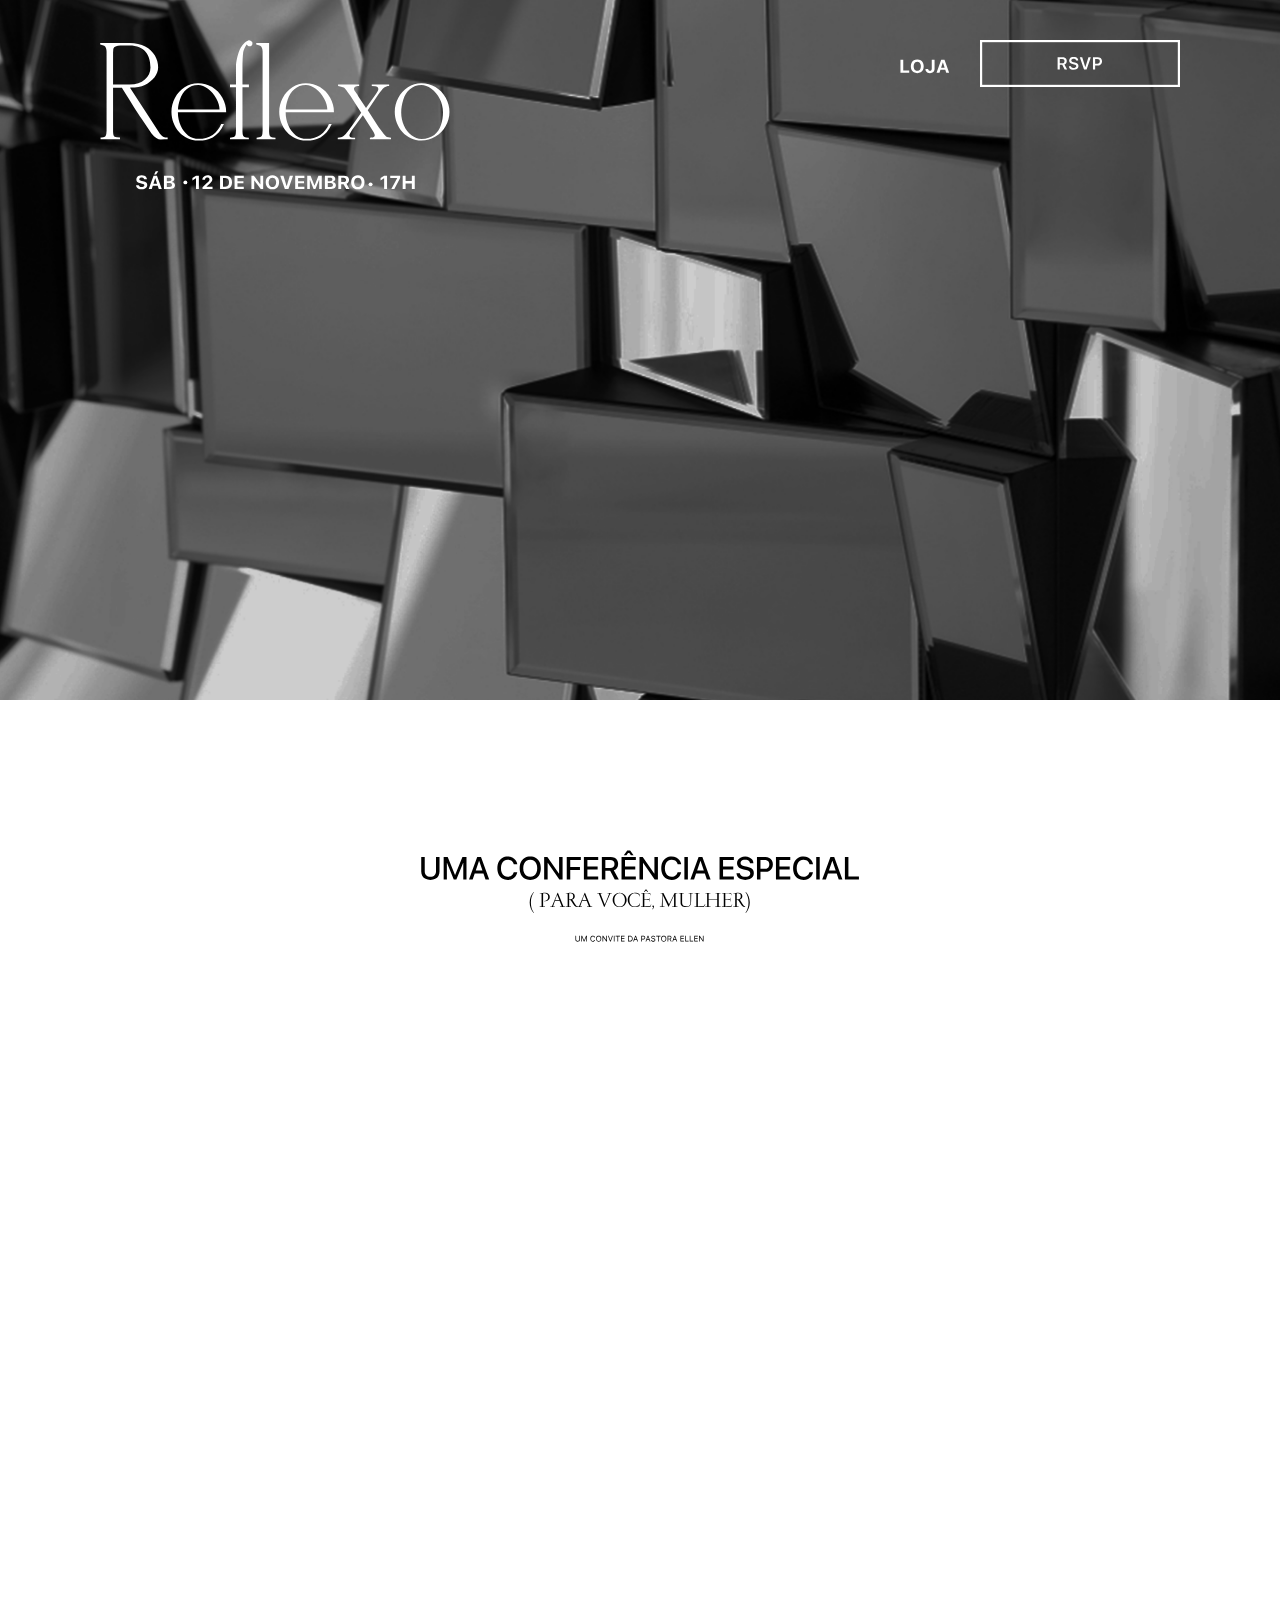
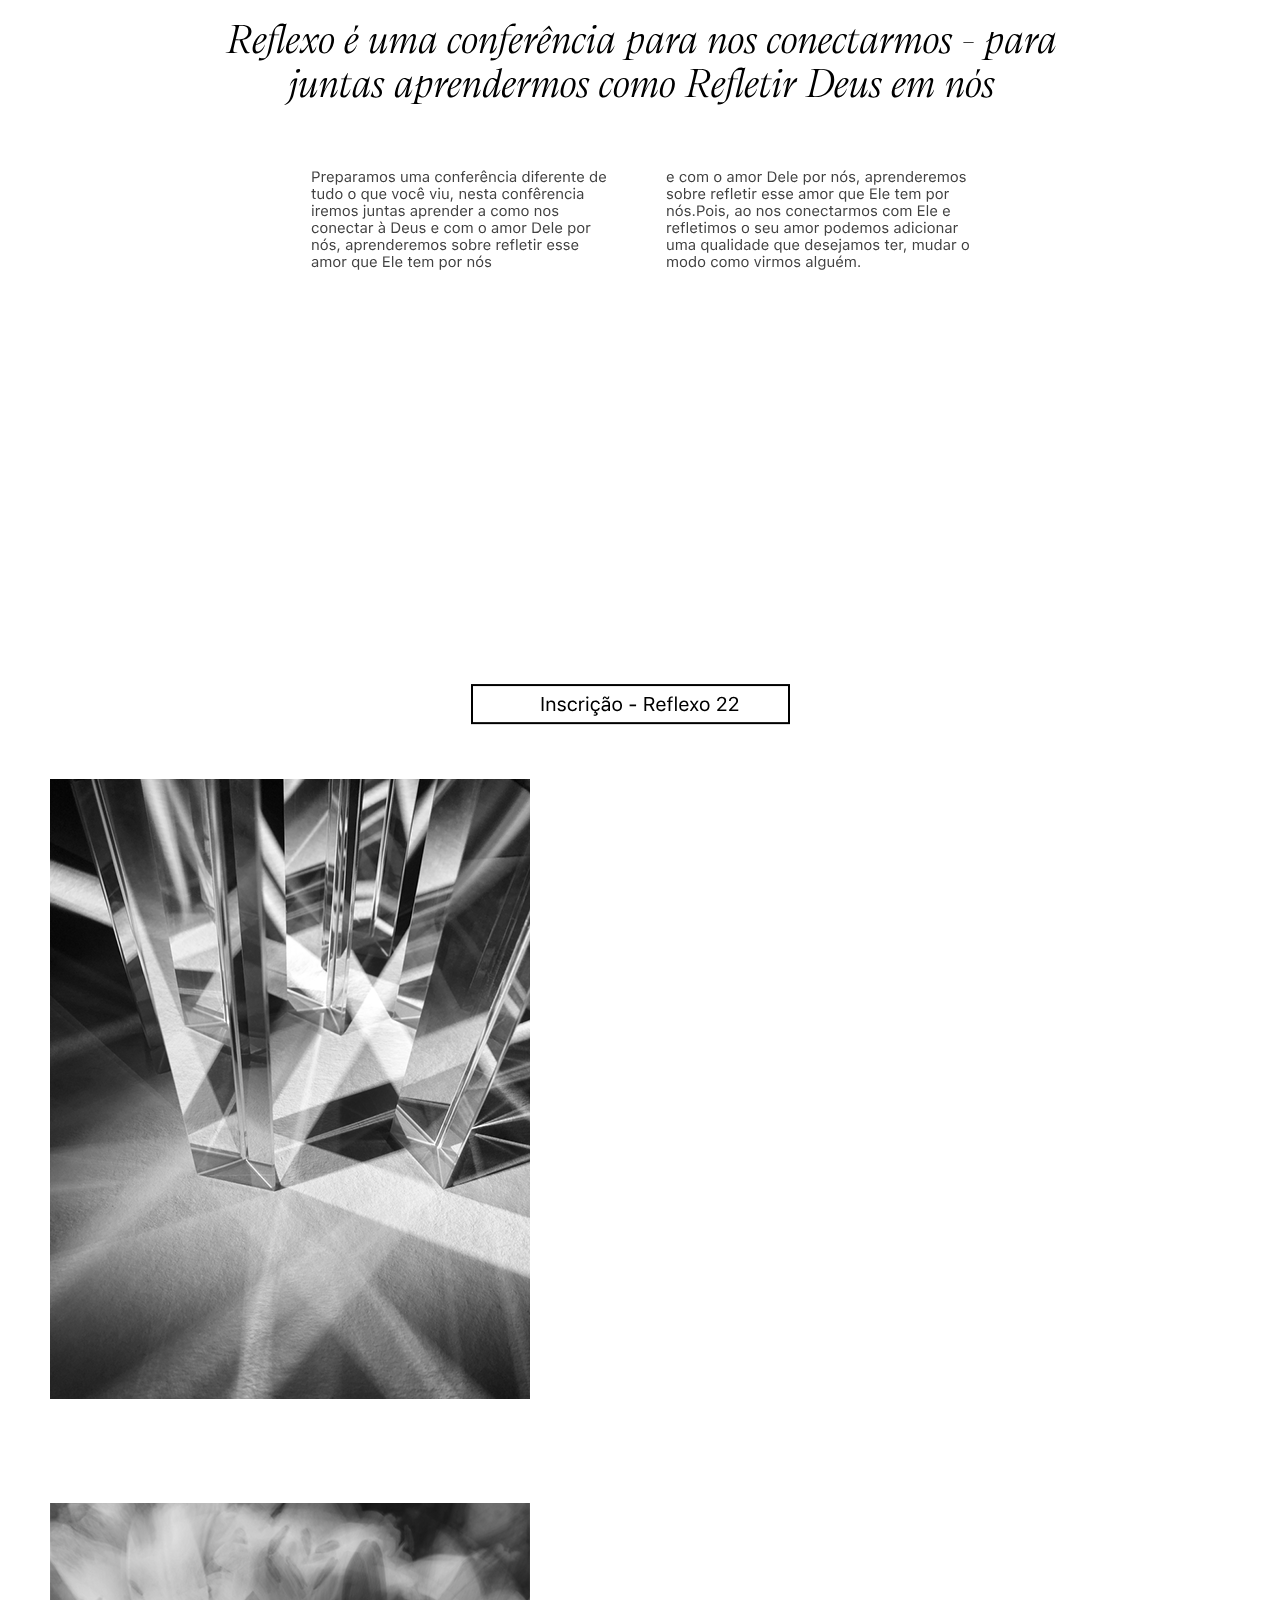
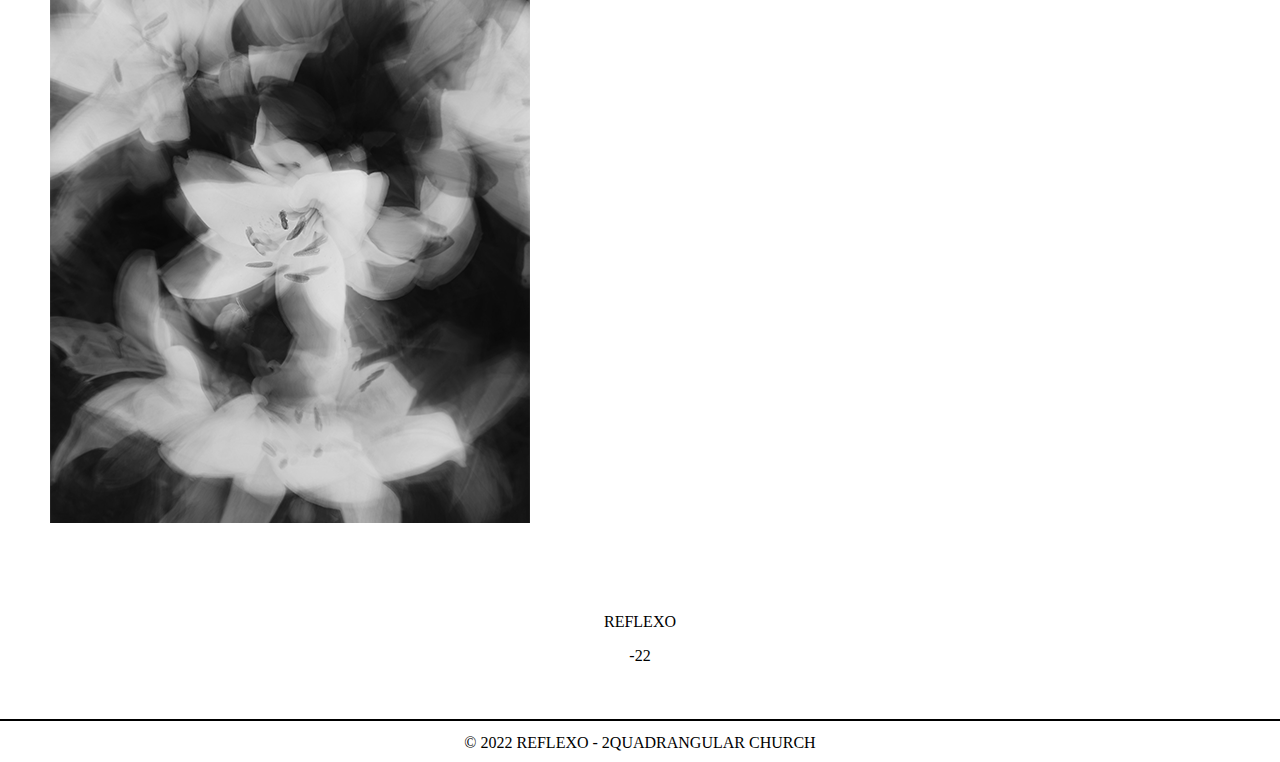
==== Interface01/index.html @ 7c1afe5a "LandingPage ok" ====
<!DOCTYPE html>
<html lang="pt-br">

<head>
    <meta charset="UTF-8">
    <meta name="viewport" content="width=device-width, initial-scale=1.0">
    <title>Reflexo22</title>
    <link rel="stylesheet" href="assets/css/classe.css">
    <link rel="stylesheet" href="assets/css/id.css">
    <link rel="stylesheet" href="assets/css/style.css">
    <link rel="stylesheet" href="assets/css/mobile.css">
</head>

<body>
    <!-- SESSÃO 01 OK -->
    <section id="s01">
        <header class="flexB">
            <article class="flexC">
                <img id="titulo" src="assets/svg/texto.svg">
                <img id="data" src="assets/svg/data.svg">
            </article>
            <article>
                <a href="loja.html"><img id="loja" src="assets/svg/loja.svg" width="50px"></a>
                <a href="#s03"><img src="assets/svg/botao.svg" width="200px" class="cursor-p"></a>
            </article>
        </header>
    </section>
    <!-- SESSÃO 02 OK -->
    <section id="s02" class="flexC">
        <article class="flexC">
            <img id="headVideo" src="assets/svg/headVideo.svg">
        </article>
        <!-- video -->
        <div class="center">
            <iframe width="1069" height="601" src="https://www.youtube.com/embed/jVNdxOet0wg" title="" frameborder="0"
                allow="accelerometer; autoplay; clipboard-write; encrypted-media; gyroscope; picture-in-picture"
                allowfullscreen>
            </iframe>
        </div>
        <div>
            <img id="texto01" src="assets/textos/texto.svg">
        </div>
        <div id="colum2">
            <section class="colunas">
                <img class="textoColunas" src="assets/textos/coluna01.svg">
            </section>
            <section class="colunas">
                <img class="textoColunas" src="assets/textos/coluna02.svg">
            </section>
        </div>
    </section>
    <!-- SESSÃO 03 OK -->
    <section id="s03">
        <header class="flexC">
            <div id="convite">
            </div>
            <a
                href="https://www.mercadopago.com.br/paid?code=D1SPL0YGO&utm_source=google&utm_medium=search&utm_campaign=MLB_MP_G_AO_BKW_X_SEARCH_INST_TXS_HOME&utm_content=INST_HOME_MP&utm_term=CAMPANHA_HOME_INSTITUCIONAL_PURO&matt_tool=70839661&matt_word=MLB_MP_G_AO_GEN_ALL_BRAND_ALL_CONV&utm_term=EXTENSAO_PRECO&gclid=Cj0KCQjwy5maBhDdARIsAMxrkw26RHLJlqGehQirbl5US_aMiRdnbGLst3f-mf5sZm-TN3CDW5MVgeQaAkW3EALw_wcB"><img
                    id="botaoI" src="assets/svg/inscricao.svg"></a>
        </header>
    </section>
    <!-- SESSÃO 04 OK -->
    <section id="s04">
        <article class="flexR1">
            <div>
                <img class="coluna" src="artes/FOTOS 480/Imagem 1 - 480.png">
            </div>
            <div>
                <img class="coluna" src="artes/FOTOS 480/Imagem 2 - 480.png">
            </div>
        </article>
        <footer class="flex p1010">
            <P>REFLEXO</P>
            <P>-22</P>
        </footer>
    </section>
    <!-- FOOTER OK -->
    <footer>
        <hr id="hr">
        <div class="p5pxtop">© 2022 REFLEXO - 2QUADRANGULAR CHURCH</div>
    </footer>
</body>

</html>
---- Interface01/assets/css/classe.css ----
@font-face {
    font-family: 'calvino';
    src: url(../fonts/Calvino-Grande-Black-trial.ttf);
}
.texto05{
    width: 350px;
}
.white{
    color: white;
}
.flexB{
    display: flex;
    justify-content: space-between;

}
.flexC{
    align-items: center;
    display: flex;
    flex-direction: column;
}
.cursor-p{
    cursor: pointer;
}
.center{
    display: flex;
    justify-content: center;
}
.p5pxtop{
    padding-top: 5px;
}
.flexR{
    display: flex;
    justify-content: center;
    flex-wrap: wrap;
}
.coluna{
    padding: 50px;
}
.p1010{
    padding-right: 10vw;
    padding-left: 10vw;
}
---- Interface01/assets/css/id.css ----
/* SESSÃO 01 */
#s01{
    height: 700px;
    background-image: url("../images/back.png");
    -webkit-background-size: cover;
    -moz-background-size: cover;
    background-size: cover;
    -o-background-size: cover;
    padding-left: 100px;
    padding-right: 100px;
}
/* SESSÃO 02 */
#s02{
    padding-top: 150px;
    padding-bottom: 150px;
    display: flex;
    justify-content: center;
}
#s02 article {  
    align-items: center;
    padding-bottom: 30px;
}
#headVideo{
    width: 50%;
}
#loja{
    padding-bottom: 12.5px;
    padding-right: 2vw;
}
#titulo{
    width: 350px;
}
#data{
    width: 280px;
    text-align: center;
    padding-top: 30px;
}
#texto01{
    text-align: center;
    padding-top: 50px;
}
#colum2{
    display: flex;
    justify-content: center;
}
#colum2 .colunas{
    padding: 30px;
    padding-top: 60px;
}
#convite{
    align-items: center;
    padding-top: 60px;
    padding-bottom: 130px;
}
#convite img{
    padding-bottom: 50px;
}
#hr{
    border: 1.2px solid black;
}
#botaoI{
    padding-right: 20px;
}
---- Interface01/assets/css/style.css ----
body{
    background-color: rgb(255, 255, 255);
    padding: 0 0 0 0!important;
    margin: 0 0 0 0 !important;
}
header{
    padding-top: 40px;
}
footer{
    text-align: center;
    padding-top: 20px;
    padding-bottom: 10px;
}
---- Interface01/assets/css/mobile.css ----
@media only screen and (max-width: 600px){
    /* SESSÃO 01 */
    #s01{
        height: 530px;
    }
    #titulo{
        width: 250px;
    }
    #data{
        width: 180px;
    }
    .flexB{
        flex-direction: column;
        justify-content: space-between;
    }
    #s01 .flexB{
        height: 450px;
        padding-bottom: 40px;
    }
    .flexB article{
        text-align: center;
    }
    /* FIM SESSÃO 01 */
    /* SESSÃO 02 */
    #s02{
        padding-top: 70px;
        margin-right: 10%;
        padding-bottom: 0px;
    }
    #headVideo{
        width: 90%;

    }
    .flexC{
        justify-content: center ;
    }
    iframe{
        width: 100%;
        height: 250px;
    }
    #texto01 img{
        width: 90%;
        padding-bottom: 20px;
    }
    #colum2{
        flex-direction: column;
    }
    .colunas img{
        margin-right: 50px;
        margin-left: 50px;
        align-items: center;
    }
    #texto05{
        width: 200px;
    }
    #colum2 .colunas{
        padding: 20px;
        padding-top: 0px;
    }
    /* FIM SESSÃO 02 */
    /* SESSÃO 03 */
}
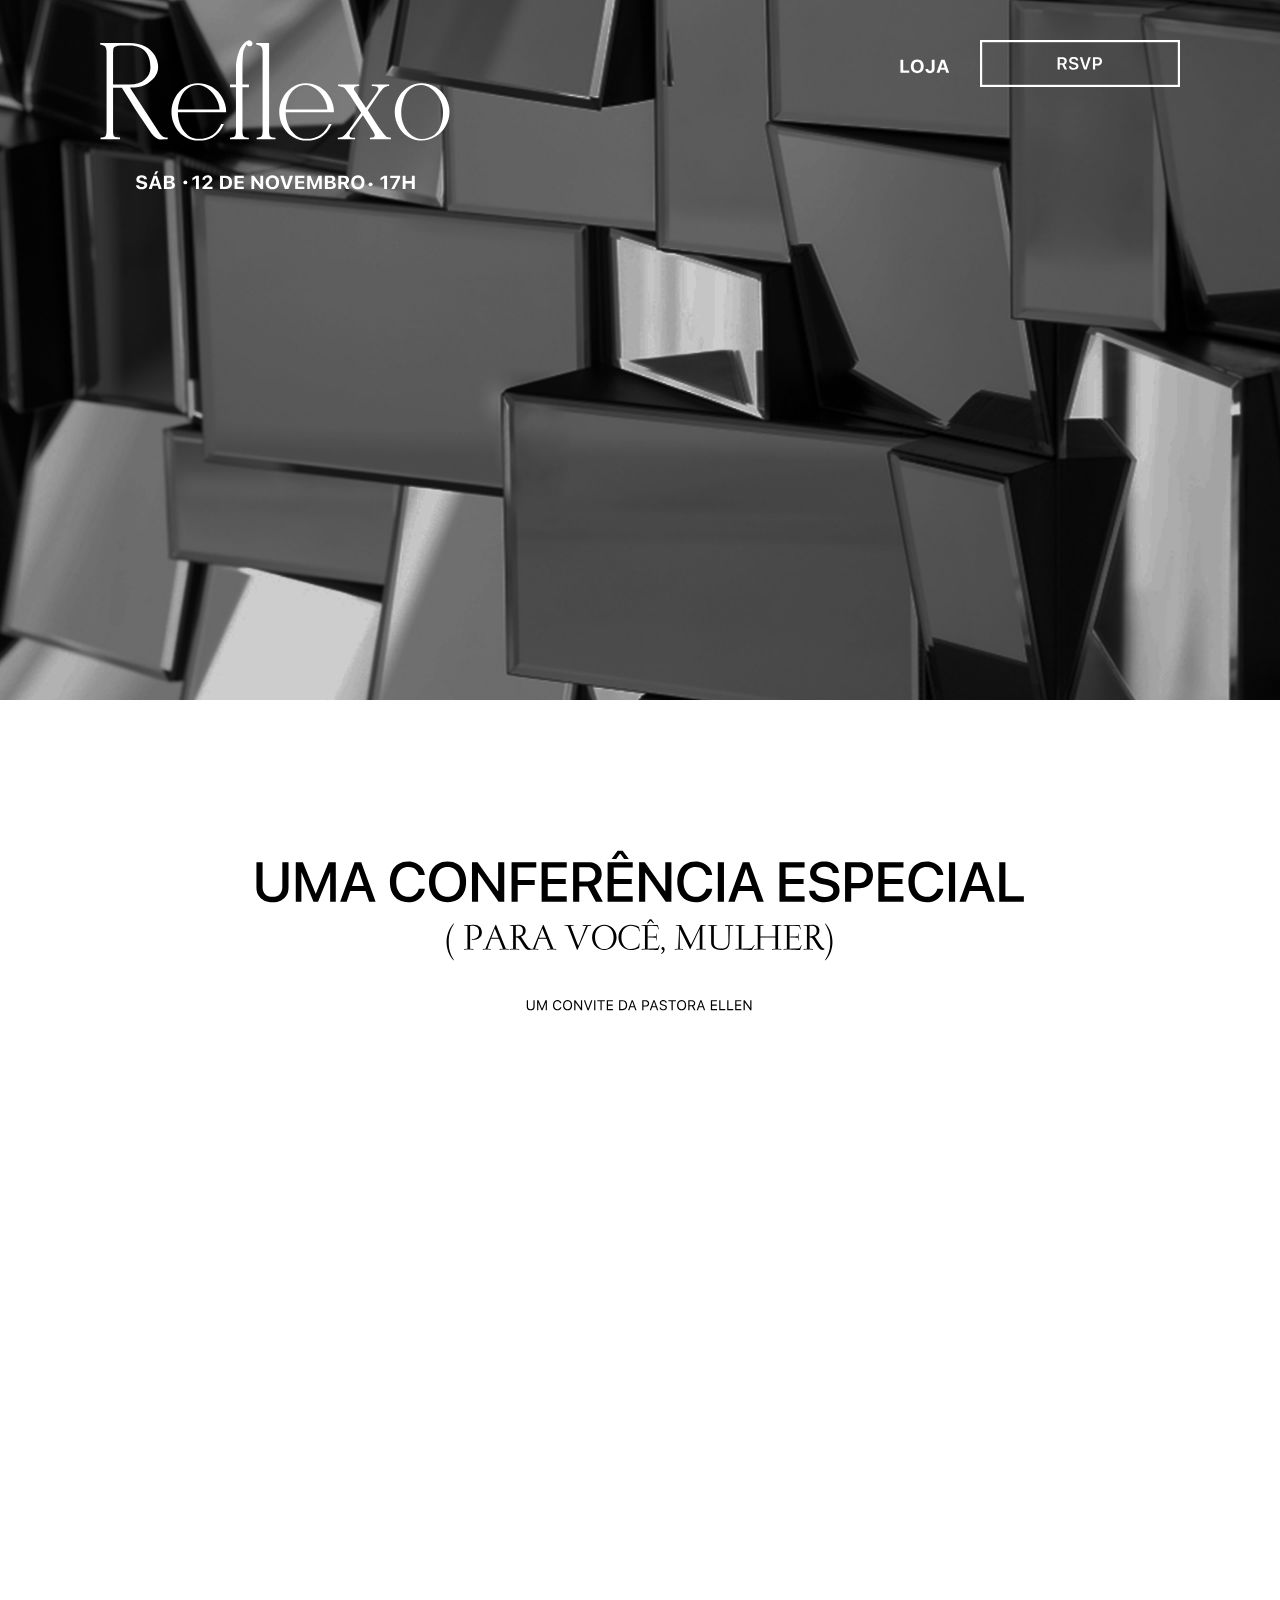
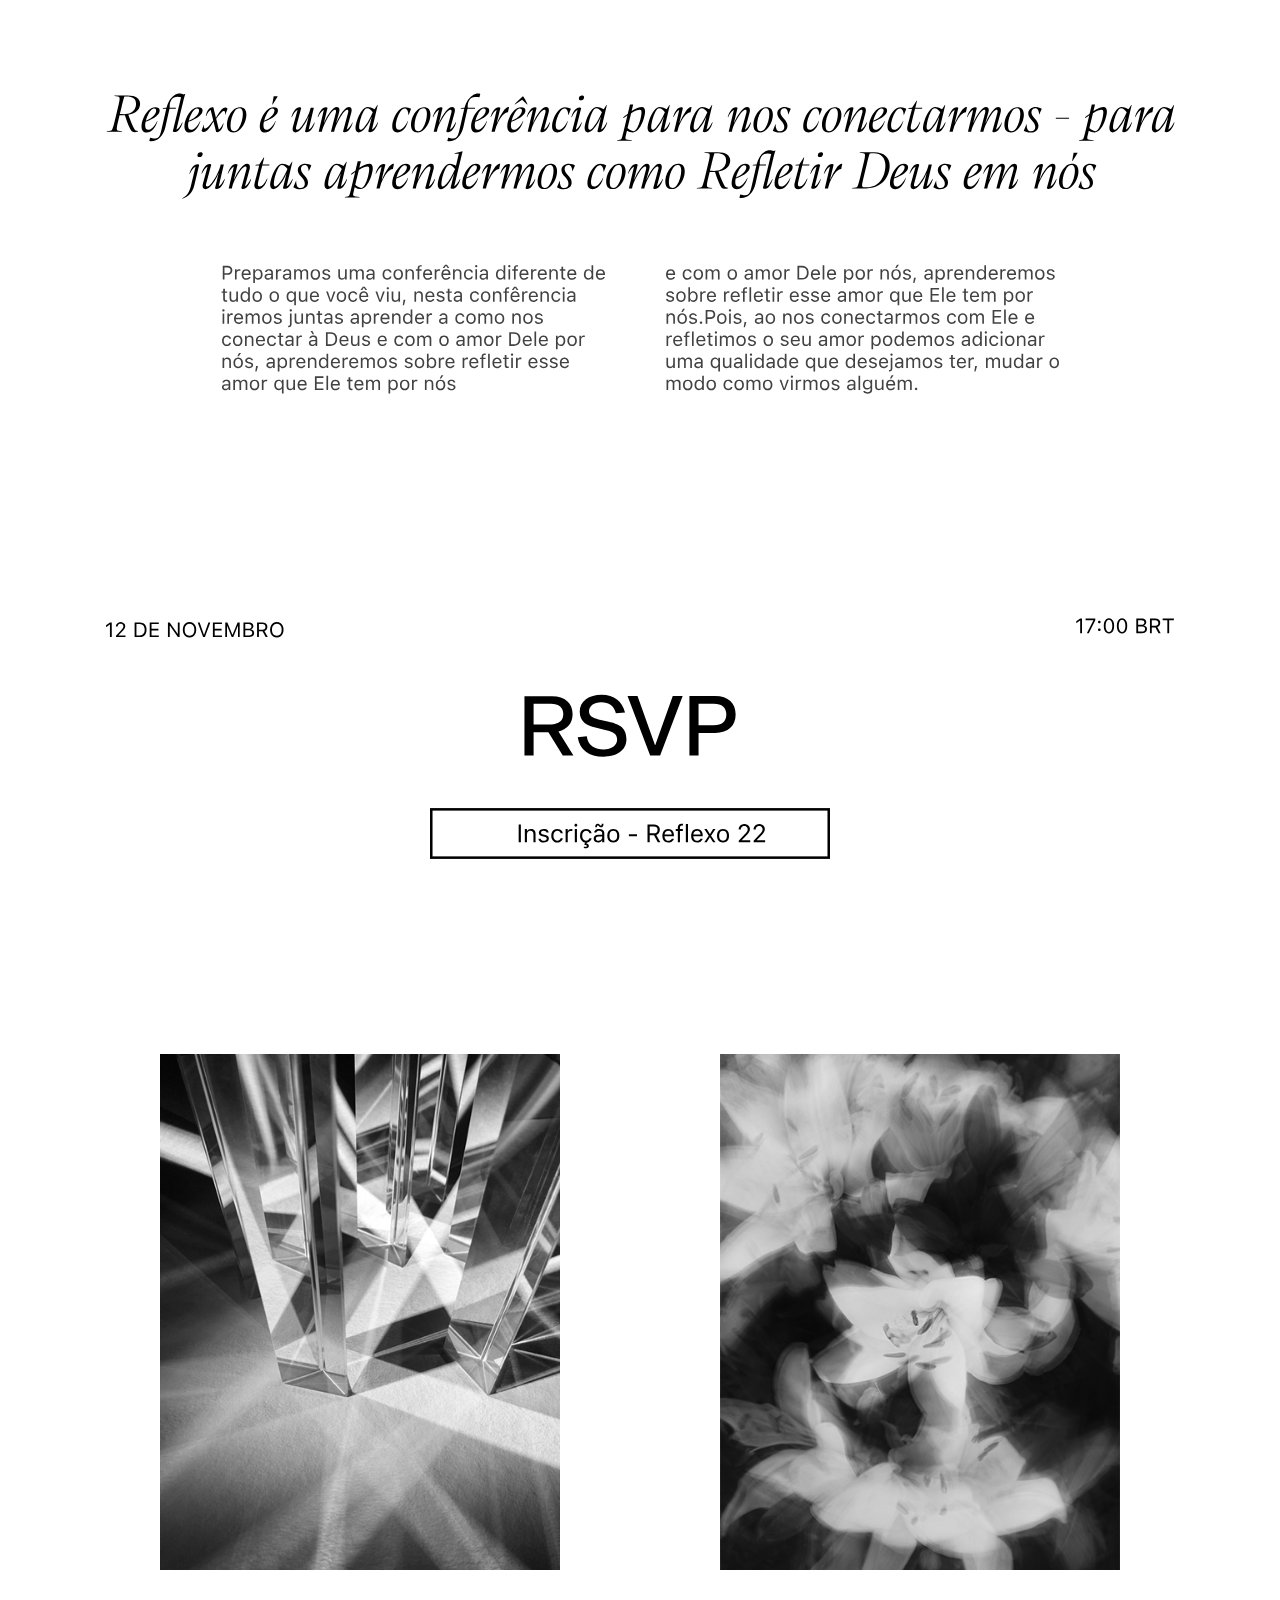
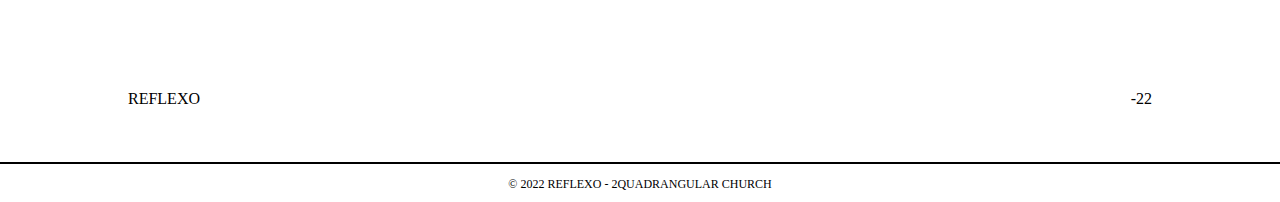
==== commit b63fdb52: "Vídeo" ====
--- a/Interface01/index.html
+++ b/Interface01/index.html
@@ -32,10 +32,15 @@
         </article>
         <!-- video -->
         <div class="center">
-            <iframe width="1069" height="601" src="https://www.youtube.com/embed/jVNdxOet0wg" title="" frameborder="0"
-                allow="accelerometer; autoplay; clipboard-write; encrypted-media; gyroscope; picture-in-picture"
-                allowfullscreen>
-            </iframe>
+            <iframe 
+            width="1070" 
+            height="602" 
+            src="https://www.youtube.com/embed/hem-kgBiIlg" 
+            title="REFLECT22   VIDEO CHAMADA" 
+            frameborder="0" 
+            allow="accelerometer; autoplay; clipboard-write; encrypted-media; gyroscope; picture-in-picture" 
+            allowfullscreen>
+        </iframe>
         </div>
         <div>
             <img id="texto01" src="assets/textos/texto.svg">
--- a/Interface01/assets/css/classe.css
+++ b/Interface01/assets/css/classe.css
@@ -1,7 +1,3 @@
-@font-face {
-    font-family: 'calvino';
-    src: url(../fonts/Calvino-Grande-Black-trial.ttf);
-}
 .texto05{
     width: 350px;
 }
@@ -11,7 +7,6 @@
 .flexB{
     display: flex;
     justify-content: space-between;
-
 }
 .flexC{
     align-items: center;
@@ -27,16 +22,32 @@
 }
 .p5pxtop{
     padding-top: 5px;
+    font-size: 12px;
+    text-align: center;
 }
 .flexR{
     display: flex;
     justify-content: center;
     flex-wrap: wrap;
 }
-.coluna{
-    padding: 50px;
+.flexR1{
+    display: flex;
+    justify-content: center;
 }
 .p1010{
     padding-right: 10vw;
     padding-left: 10vw;
+}
+/* SESSÃO 04 */
+.coluna{
+    width: 400px;
+    padding: 80px;
+    padding-top: 190px;
+}
+.flex{
+    display: flex;
+    justify-content: space-between;
+}
+.textoColunas{
+    height: 130px;
 }--- a/Interface01/assets/css/id.css
+++ b/Interface01/assets/css/id.css
@@ -1,3 +1,13 @@
+#convite{
+    background-image: url("../svg/convite.svg");
+    margin: auto;
+    -webkit-background-size: cover;
+    -moz-background-size: cover;
+    -o-background-size: cover;
+    background-size: cover;
+}
+
+
 /* SESSÃO 01 */
 #s01{
     height: 700px;
@@ -20,8 +30,12 @@
     align-items: center;
     padding-bottom: 30px;
 }
+#texto01{
+    width: 1069px;
+}
 #headVideo{
-    width: 50%;
+    width: 60vw;
+    padding: auto auto;
 }
 #loja{
     padding-bottom: 12.5px;
@@ -60,4 +74,11 @@
 }
 #botaoI{
     padding-right: 20px;
-}+    width: 400px;
+}
+/* SESSÃO 03 */
+#convite{
+    width:1069px
+}
+
+/* SESSÃO 04 */
--- a/Interface01/assets/css/mobile.css
+++ b/Interface01/assets/css/mobile.css
@@ -20,16 +20,17 @@
     .flexB article{
         text-align: center;
     }
+    .cursor-p{
+        width: 100%;
+    }
     /* FIM SESSÃO 01 */
     /* SESSÃO 02 */
     #s02{
-        padding-top: 70px;
-        margin-right: 10%;
+        padding-top: 70px;  
         padding-bottom: 0px;
     }
     #headVideo{
-        width: 90%;
-
+        width: 85VW;
     }
     .flexC{
         justify-content: center ;
@@ -50,13 +51,50 @@
         margin-left: 50px;
         align-items: center;
     }
-    #texto05{
-        width: 200px;
+    .textoColunas{
+        height: 100px;
+        padding-left: 20px;
+        padding-right: 20px;
     }
     #colum2 .colunas{
         padding: 20px;
         padding-top: 0px;
     }
+    #texto01{
+        width: 80vw;
+        padding: 10vw;
+    }
     /* FIM SESSÃO 02 */
     /* SESSÃO 03 */
+    #convite{
+        padding-top: 10px !important;
+        padding: 5vw;
+        width: 90vw;
+    }
+    #botaoI{
+        width: 80vw;
+        padding-left: 10vw;
+        padding-right: 10vw;
+        padding-top: 3vh;
+    }
+    /* SESSÃO 04 */
+    #metade{
+        width: 50%;
+    }
+    .coluna{
+        width: 45vw;
+        padding-left: 2.5vw;
+        padding-right: 2.5vw;
+        padding-top: 50px;
+    }
+    #convite{
+    background-image: url("../svg/conviteMobile.svg") !important;
+    background-repeat: no-repeat; 
+    background-position: center;     
+    -moz-background-size: cover;
+    -o-background-size: cover;
+    background-size: cover;
+    height:50px;
+    width:90vw;
+    }
 }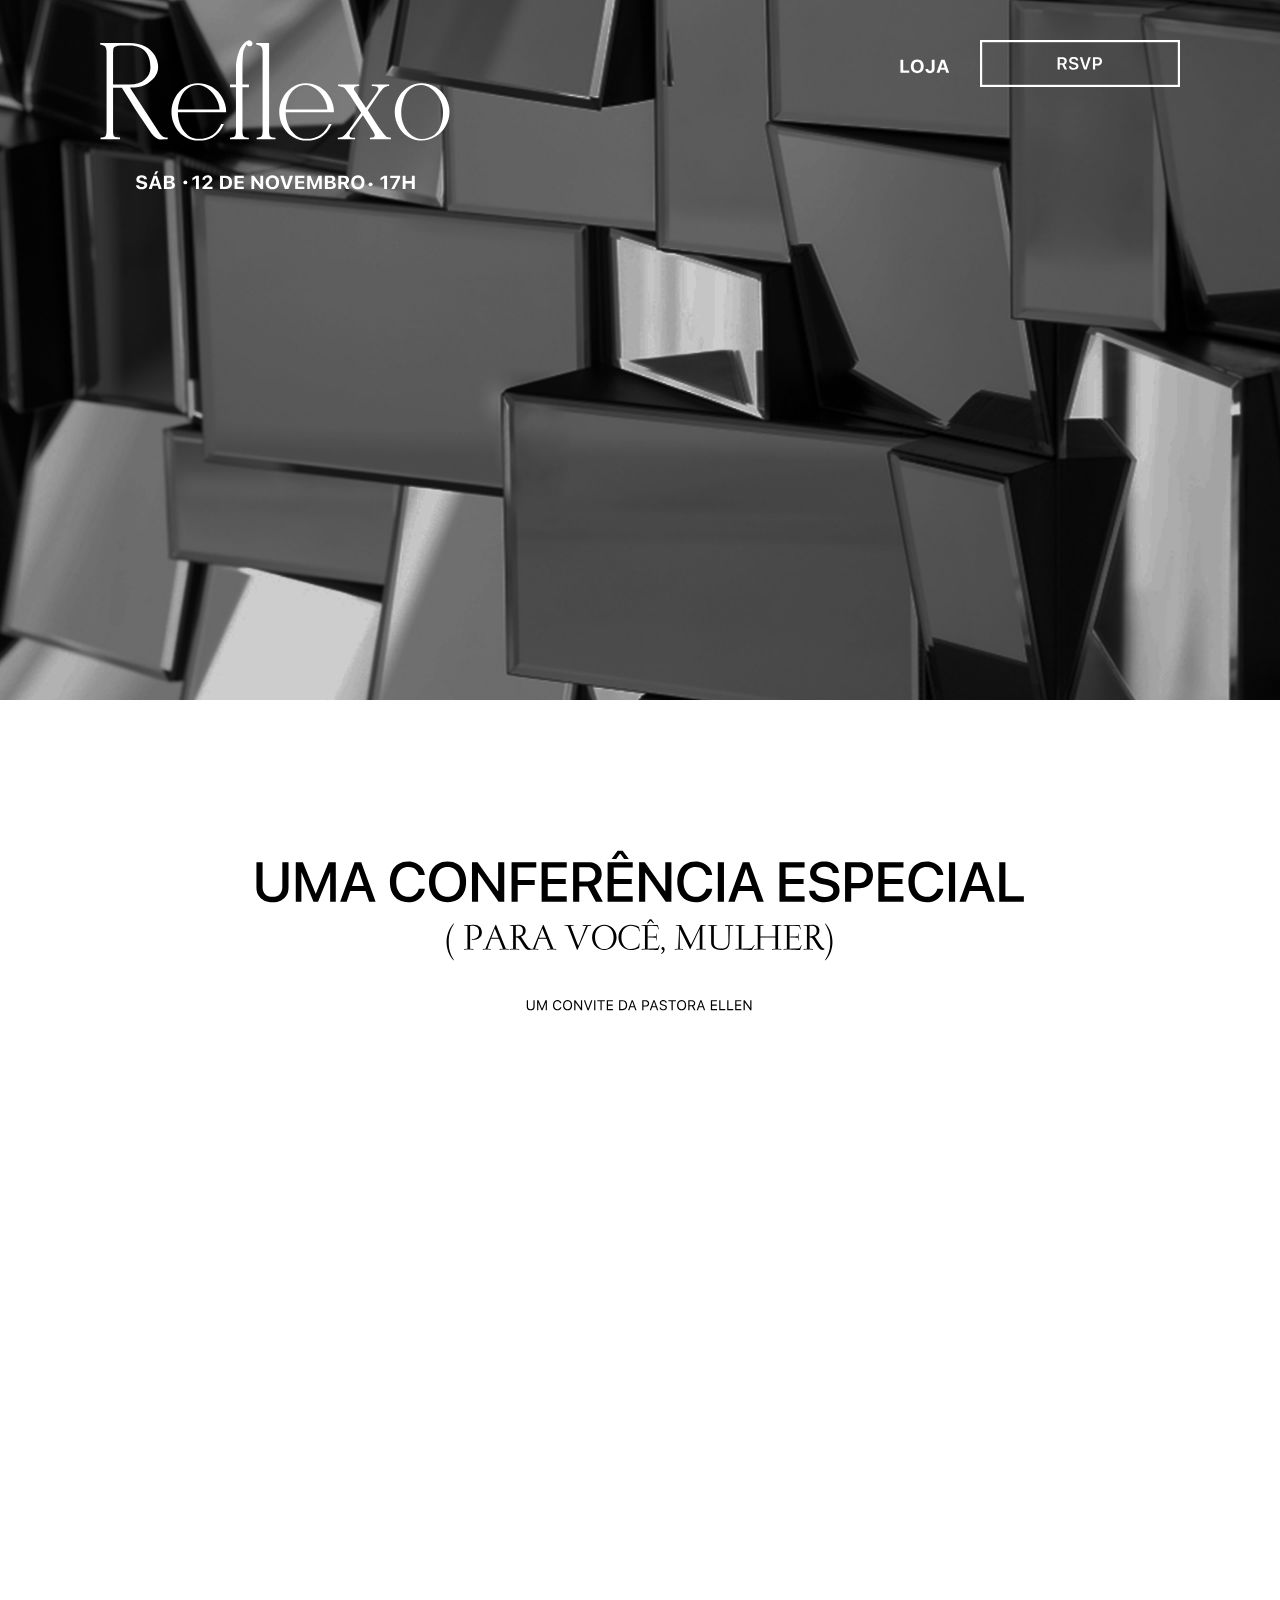
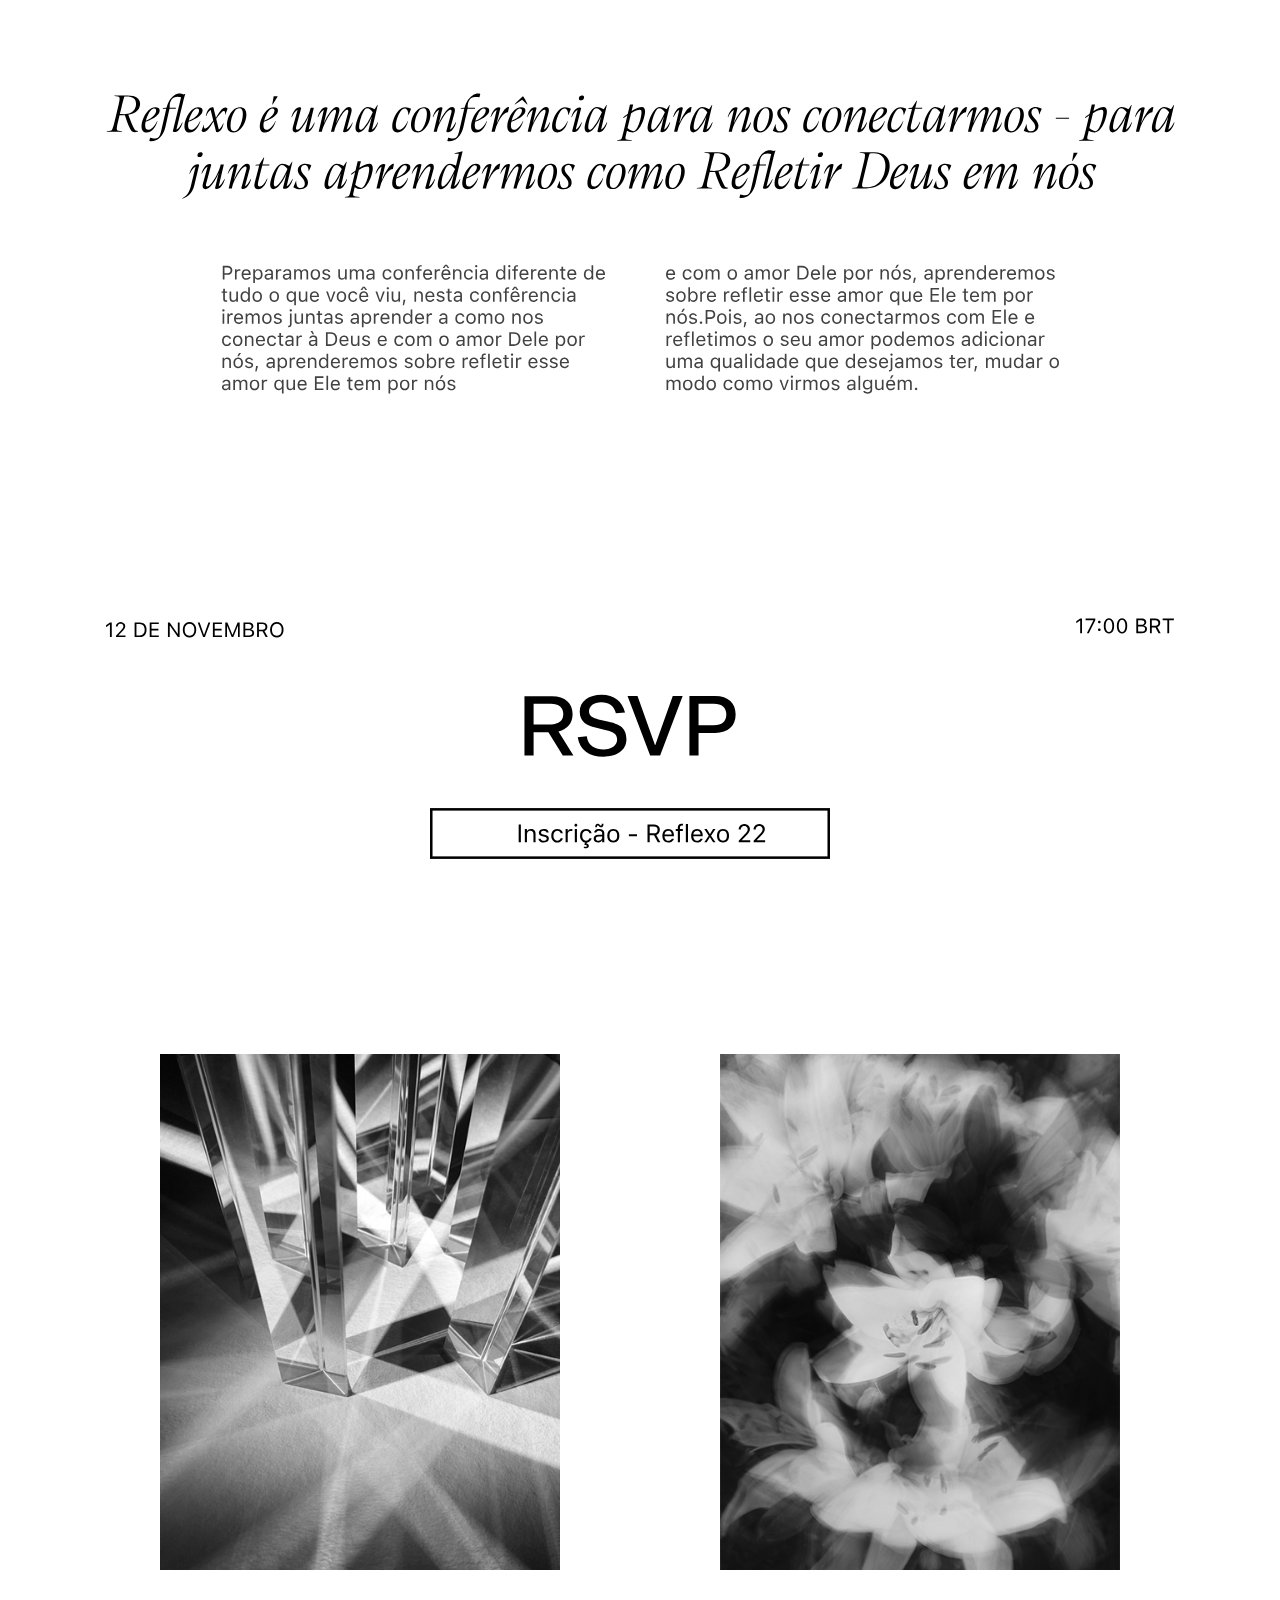
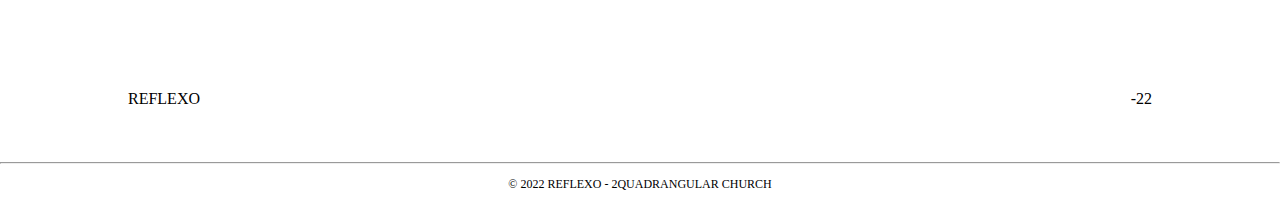
==== commit 9240d6f7: "modelo1 adicionado" ====
--- a/Interface01/index.html
+++ b/Interface01/index.html
@@ -60,7 +60,7 @@
             <div id="convite">
             </div>
             <a
-                href="https://www.mercadopago.com.br/paid?code=D1SPL0YGO&utm_source=google&utm_medium=search&utm_campaign=MLB_MP_G_AO_BKW_X_SEARCH_INST_TXS_HOME&utm_content=INST_HOME_MP&utm_term=CAMPANHA_HOME_INSTITUCIONAL_PURO&matt_tool=70839661&matt_word=MLB_MP_G_AO_GEN_ALL_BRAND_ALL_CONV&utm_term=EXTENSAO_PRECO&gclid=Cj0KCQjwy5maBhDdARIsAMxrkw26RHLJlqGehQirbl5US_aMiRdnbGLst3f-mf5sZm-TN3CDW5MVgeQaAkW3EALw_wcB"><img
+                href="https://mpago.la/1Kd9J3k"><img
                     id="botaoI" src="assets/svg/inscricao.svg"></a>
         </header>
     </section>
@@ -81,7 +81,7 @@
     </section>
     <!-- FOOTER OK -->
     <footer>
-        <hr id="hr">
+        <hr>
         <div class="p5pxtop">© 2022 REFLEXO - 2QUADRANGULAR CHURCH</div>
     </footer>
 </body>
--- a/Interface01/assets/css/classe.css
+++ b/Interface01/assets/css/classe.css
@@ -21,6 +21,7 @@
     justify-content: center;
 }
 .p5pxtop{
+    padding-BOTTOM: 10px;
     padding-top: 5px;
     font-size: 12px;
     text-align: center;
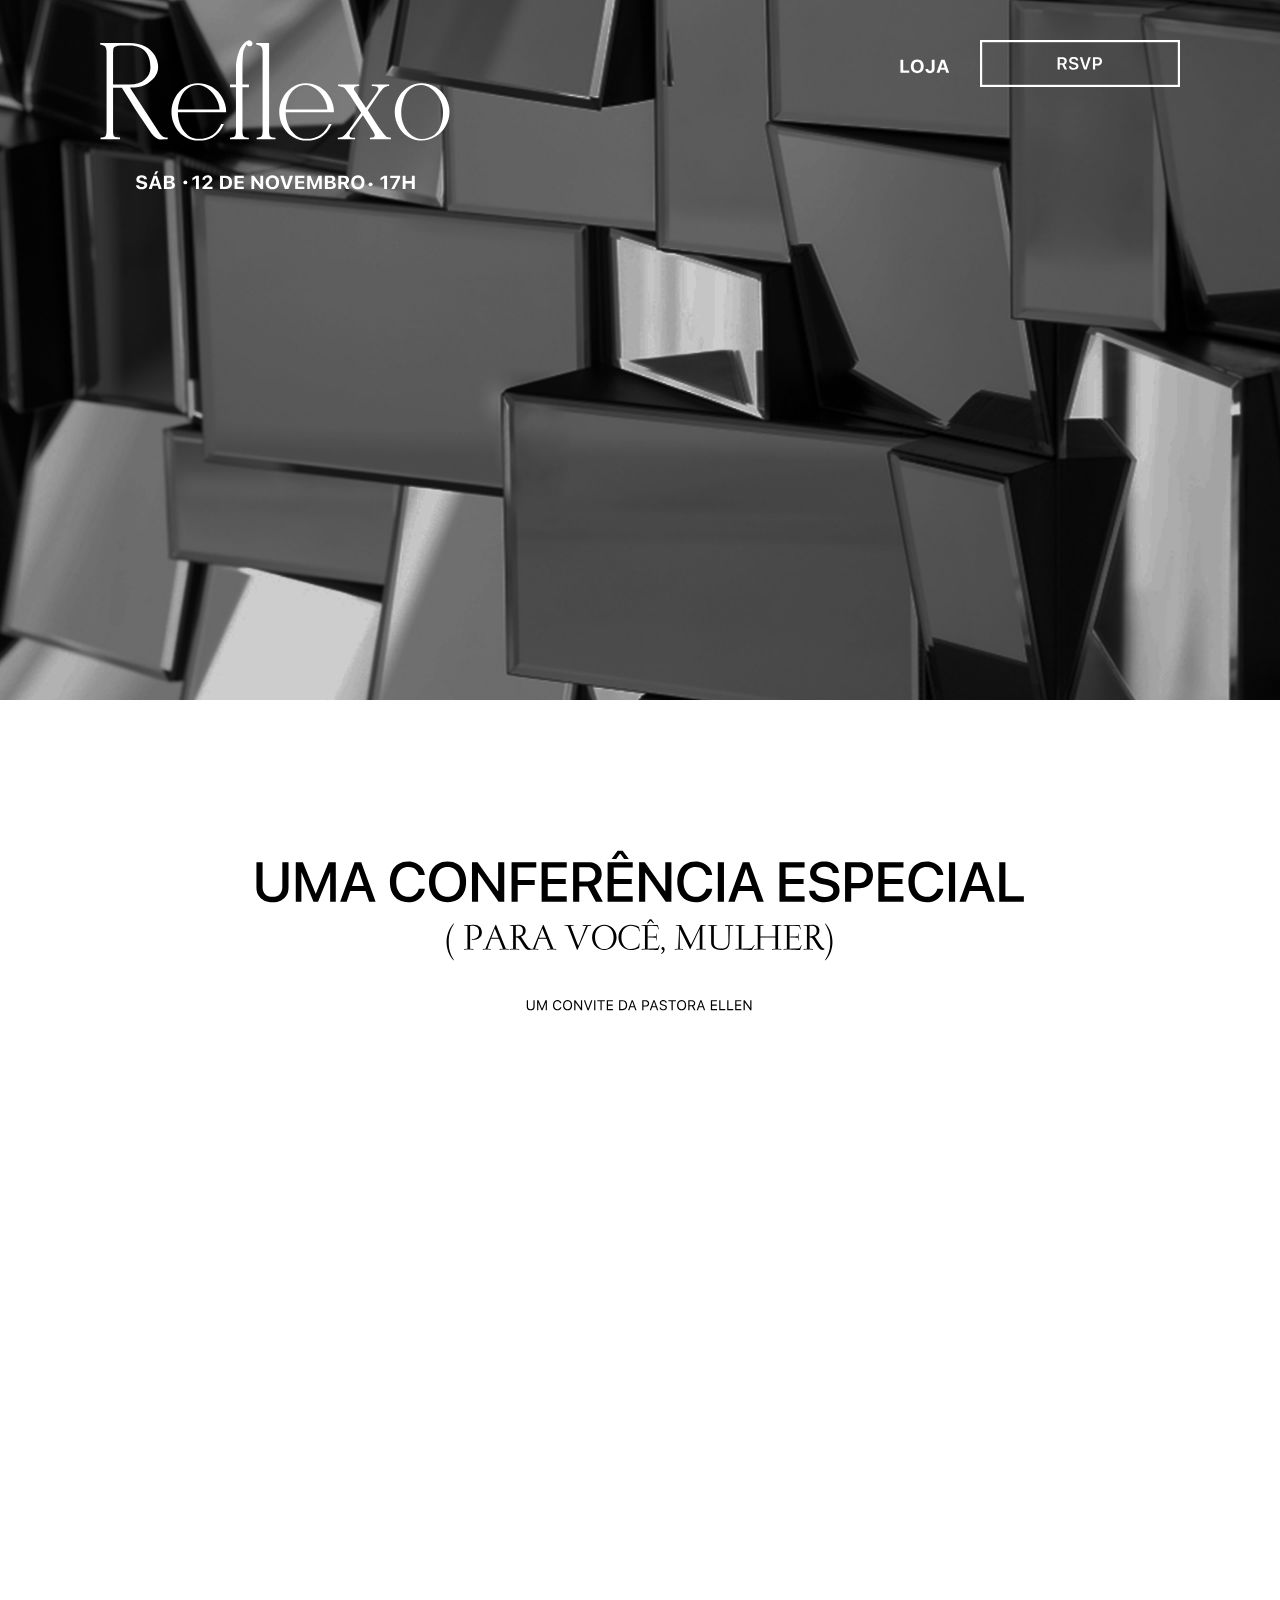
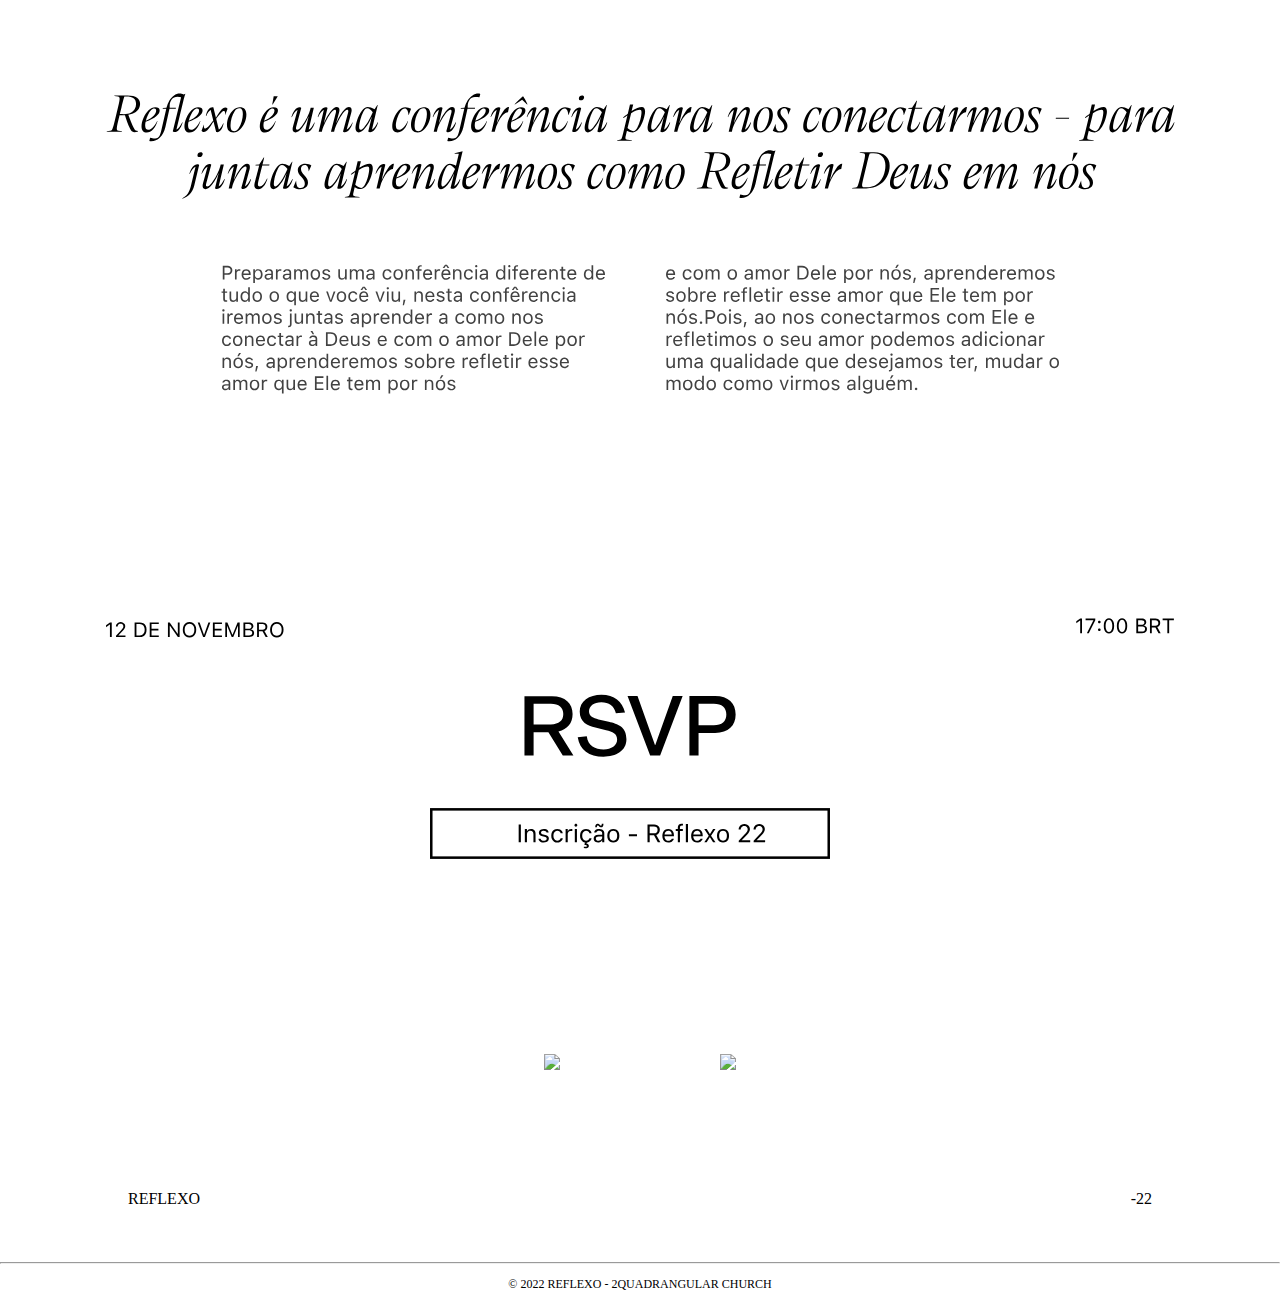
==== commit 175a18d0: "Codigo fatorado" ====
--- a/Interface01/index.html
+++ b/Interface01/index.html
@@ -5,10 +5,7 @@
     <meta charset="UTF-8">
     <meta name="viewport" content="width=device-width, initial-scale=1.0">
     <title>Reflexo22</title>
-    <link rel="stylesheet" href="assets/css/classe.css">
-    <link rel="stylesheet" href="assets/css/id.css">
-    <link rel="stylesheet" href="assets/css/style.css">
-    <link rel="stylesheet" href="assets/css/mobile.css">
+    <link rel="stylesheet" href="style.css">
 </head>
 
 <body>
@@ -20,7 +17,7 @@
                 <img id="data" src="assets/svg/data.svg">
             </article>
             <article>
-                <a href="loja.html"><img id="loja" src="assets/svg/loja.svg" width="50px"></a>
+                <a href="loja/loja.html"><img id="loja" src="assets/svg/loja.svg" width="50px"></a>
                 <a href="#s03"><img src="assets/svg/botao.svg" width="200px" class="cursor-p"></a>
             </article>
         </header>
@@ -68,10 +65,10 @@
     <section id="s04">
         <article class="flexR1">
             <div>
-                <img class="coluna" src="artes/FOTOS 480/Imagem 1 - 480.png">
+                <img class="coluna" src="https://imgcloud.com.br/share/iod2SJeLFEVVkoC1">
             </div>
             <div>
-                <img class="coluna" src="artes/FOTOS 480/Imagem 2 - 480.png">
+                <img class="coluna" src="https://imgcloud.com.br/share/ppwT40REATofYVZv">
             </div>
         </article>
         <footer class="flex p1010">
--- a/Interface01/style.css
+++ b/Interface01/style.css
@@ -0,0 +1,250 @@
+.texto05{
+    width: 350px;
+}
+.white{
+    color: white;
+}
+.flexB{
+    display: flex;
+    justify-content: space-between;
+}
+.flexC{
+    align-items: center;
+    display: flex;
+    flex-direction: column;
+}
+.cursor-p{
+    cursor: pointer;
+}
+.center{
+    display: flex;
+    justify-content: center;
+}
+.p5pxtop{
+    padding-BOTTOM: 10px;
+    padding-top: 5px;
+    font-size: 12px;
+    text-align: center;
+}
+.flexR{
+    display: flex;
+    justify-content: center;
+    flex-wrap: wrap;
+}
+.flexR1{
+    display: flex;
+    justify-content: center;
+}
+.p1010{
+    padding-right: 10vw;
+    padding-left: 10vw;
+}
+/* SESSÃO 04 */
+.coluna{
+    width: 400px;
+    padding: 80px;
+    padding-top: 190px;
+}
+.flex{
+    display: flex;
+    justify-content: space-between;
+}
+.textoColunas{
+    height: 130px;
+}
+#convite{
+    background-image: url("assets/svg/convite.svg");
+    margin: auto;
+    -webkit-background-size: cover;
+    -moz-background-size: cover;
+    -o-background-size: cover;
+    background-size: cover;
+}
+
+/* SESSÃO 01 */
+#s01{
+    height: 700px;
+    background-image: url('assets/images/back.png');
+    -webkit-background-size: cover;
+    -moz-background-size: cover;
+    background-size: cover;
+    -o-background-size: cover;
+    padding-left: 100px;
+    padding-right: 100px;
+}
+/* SESSÃO 02 */
+#s02{
+    padding-top: 150px;
+    padding-bottom: 150px;
+    display: flex;
+    justify-content: center;
+}
+#s02 article {  
+    align-items: center;
+    padding-bottom: 30px;
+}
+#texto01{
+    width: 1069px;
+}
+#headVideo{
+    width: 60vw;
+    padding: auto auto;
+}
+#loja{
+    padding-bottom: 12.5px;
+    padding-right: 2vw;
+}
+#titulo{
+    width: 350px;
+}
+#data{
+    width: 280px;
+    text-align: center;
+    padding-top: 30px;
+}
+#texto01{
+    text-align: center;
+    padding-top: 50px;
+}
+#colum2{
+    display: flex;
+    justify-content: center;
+}
+#colum2 .colunas{
+    padding: 30px;
+    padding-top: 60px;
+}
+#convite{
+    align-items: center;
+    padding-top: 60px;
+    padding-bottom: 130px;
+}
+#convite img{
+    padding-bottom: 50px;
+}
+#hr{
+    border: 1.2px solid black;
+}
+#botaoI{
+    padding-right: 20px;
+    width: 400px;
+}
+/* SESSÃO 03 */
+#convite{
+    width:1069px
+}
+
+/* SESSÃO 04 */
+@media only screen and (max-width: 600px){
+    /* SESSÃO 01 */
+    #s01{
+        height: 530px;
+    }
+    #titulo{
+        width: 250px;
+    }
+    #data{
+        width: 180px;
+    }
+    .flexB{
+        flex-direction: column;
+        justify-content: space-between;
+    }
+    #s01 .flexB{
+        height: 450px;
+        padding-bottom: 40px;
+    }
+    .flexB article{
+        text-align: center;
+    }
+    .cursor-p{
+        width: 100%;
+    }
+    /* FIM SESSÃO 01 */
+    /* SESSÃO 02 */
+    #s02{
+        padding-top: 70px;  
+        padding-bottom: 0px;
+    }
+    #headVideo{
+        width: 85VW;
+    }
+    .flexC{
+        justify-content: center ;
+    }
+    iframe{
+        width: 100%;
+        height: 250px;
+    }
+    #texto01 img{
+        width: 90%;
+        padding-bottom: 20px;
+    }
+    #colum2{
+        flex-direction: column;
+    }
+    .colunas img{
+        margin-right: 50px;
+        margin-left: 50px;
+        align-items: center;
+    }
+    .textoColunas{
+        height: 100px;
+        padding-left: 20px;
+        padding-right: 20px;
+    }
+    #colum2 .colunas{
+        padding: 20px;
+        padding-top: 0px;
+    }
+    #texto01{
+        width: 80vw;
+        padding: 10vw;
+    }
+    /* FIM SESSÃO 02 */
+    /* SESSÃO 03 */
+    #convite{
+        padding-top: 10px !important;
+        padding: 5vw;
+        width: 90vw;
+    }
+    #botaoI{
+        width: 80vw;
+        padding-left: 10vw;
+        padding-right: 10vw;
+        padding-top: 3vh;
+    }
+    /* SESSÃO 04 */
+    #metade{
+        width: 50%;
+    }
+    .coluna{
+        width: 45vw;
+        padding-left: 2.5vw;
+        padding-right: 2.5vw;
+        padding-top: 50px;
+    }
+    #convite{
+    background-image: url("assets/svg/conviteMobile.svg") !important;
+    background-repeat: no-repeat; 
+    background-position: center;     
+    -moz-background-size: cover;
+    -o-background-size: cover;
+    background-size: cover;
+    height:50px;
+    width:90vw;
+    }
+}
+body{
+    background-color: rgb(255, 255, 255);
+    padding: 0 0 0 0!important;
+    margin: 0 0 0 0 !important;
+}
+header{
+    padding-top: 40px;
+}
+footer{
+    text-align: center;
+    padding-top: 20px;
+    padding-bottom: 10px;
+}